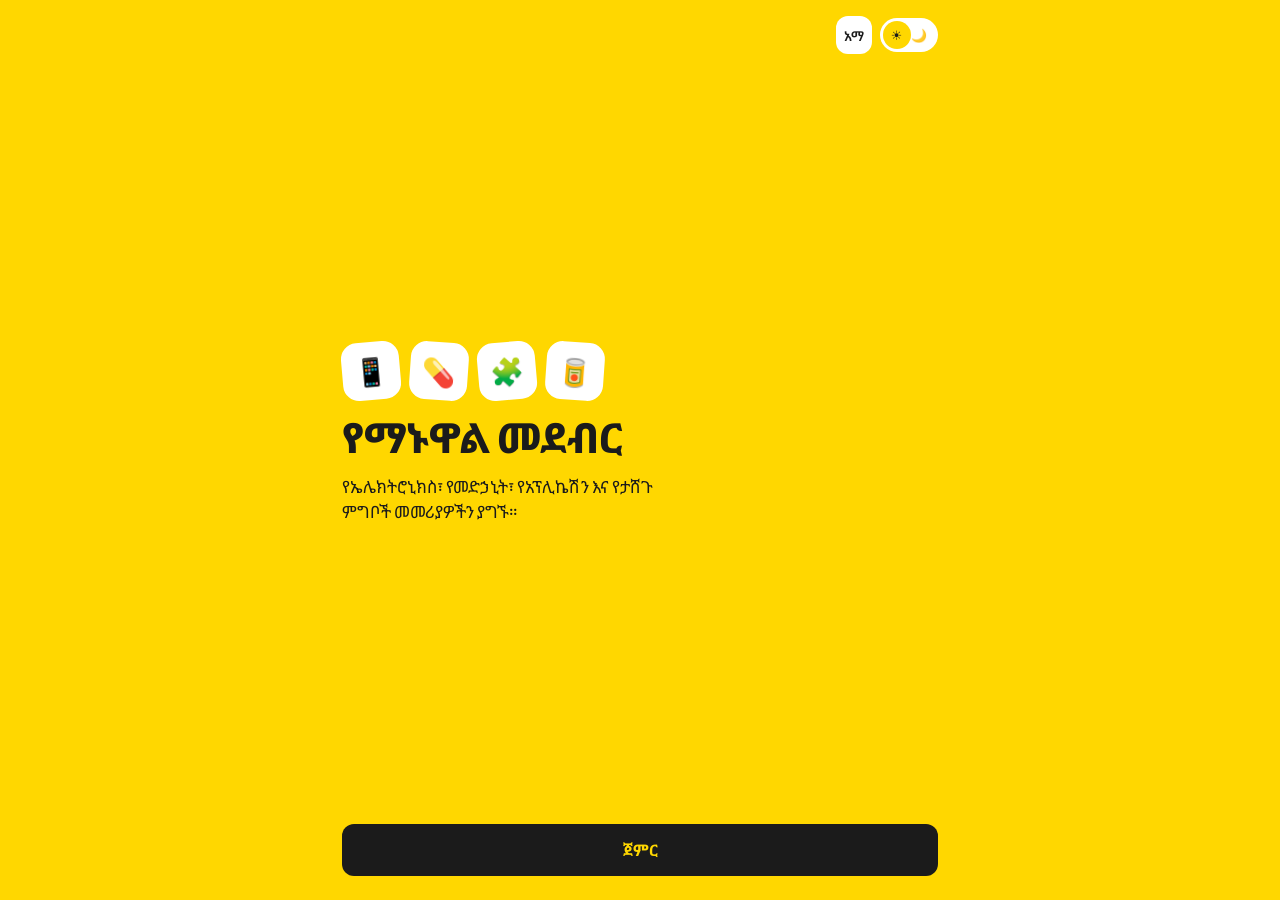
==== index.html @ f5225393 "Add files via upload" ====
<!doctype html>
<html lang="en">
<head>
<meta charset="utf-8">
<meta name="viewport" content="width=device-width,initial-scale=1,viewport-fit=cover,user-scalable=no">
<title>Manual Hub</title>
<script src="https://telegram.org/js/telegram-web-app.js"></script>
<link rel="preconnect" href="https://fonts.googleapis.com">
<link href="https://fonts.googleapis.com/css2?family=Noto+Sans+Ethiopic:wght@400;600;800&family=Plus+Jakarta+Sans:wght@400;600;800&display=swap" rel="stylesheet">
<link rel="stylesheet" href="css/styles.css">
</head>
<body>
<div id="app"></div>
<div id="toast" role="status"></div>
<script type="module" src="js/app.js"></script>
</body>
</html>
---- css/styles.css ----
:root{--bg:#FFD700;--ink:#1b1b1b;--card:#fff;--cink:#1b1b1b;--muted:#6b6b6b;--line:#ececec;--acc:#1b1b1b;--aink:#FFD700}
[data-theme=dark]{--bg:#2b2400;--ink:#fff3b0;--card:#1f1f1f;--cink:#f5f5f5;--muted:#a3a3a3;--line:#333;--acc:#FFD700;--aink:#1b1b1b}
*{box-sizing:border-box;margin:0}
[hidden]{display:none!important}
body{font-family:'Plus Jakarta Sans','Noto Sans Ethiopic',system-ui,sans-serif;background:var(--bg);color:var(--ink);-webkit-tap-highlight-color:transparent;transition:background .25s}
button,input,select{font:inherit;color:inherit}
button{border:0;background:none;cursor:pointer}
:focus-visible{outline:3px solid var(--acc);outline-offset:2px}
.top{position:sticky;top:0;z-index:5;background:var(--bg);display:flex;align-items:center;gap:8px;padding:10px 14px;padding-top:calc(10px + env(safe-area-inset-top))}
.top h1{flex:1;min-width:0;font-size:1.05rem;font-weight:800;white-space:nowrap;overflow:hidden;text-overflow:ellipsis}
.ib{width:38px;height:38px;border-radius:12px;background:var(--card);color:var(--cink);display:grid;place-items:center;font-size:1.1rem;position:relative;border:0}
select.ib{width:auto;padding:0 8px;font-weight:600;font-size:.85rem;appearance:none;text-align:center}
.badge{position:absolute;top:-5px;right:-5px;min-width:18px;height:18px;border-radius:9px;background:var(--acc);color:var(--aink);font:700 .7rem/18px inherit;font-style:normal;text-align:center;padding:0 4px}
.switch{width:58px;height:34px;border-radius:17px;background:var(--card);position:relative;display:flex;justify-content:space-around;align-items:center;font-size:.8rem;flex:none}
.switch span{position:relative;z-index:1}
.switch i{position:absolute;top:3px;left:3px;width:28px;height:28px;border-radius:50%;background:var(--bg);transition:transform .2s}
.switch[aria-checked=true] i{transform:translateX(24px)}
main{max-width:640px;margin:auto;padding:6px 14px calc(40px + env(safe-area-inset-bottom))}
.sec{font-size:1.4rem;font-weight:800;margin:10px 2px 12px}
.card{background:var(--card);color:var(--cink);border-radius:18px}
.grid{display:grid;grid-template-columns:1fr 1fr;gap:12px}
.cat{padding:18px 14px;display:flex;flex-direction:column;gap:6px;align-items:flex-start;text-align:left;min-height:130px}
.cat .ico{font-size:2rem;width:52px;height:52px;border-radius:14px;background:var(--bg);display:grid;place-items:center}
.cat b{font-size:1rem;margin-top:auto}
small{color:var(--muted)}
.search{display:flex;gap:8px;margin:6px 0 10px}
.search input{flex:1;min-width:0;height:44px;border-radius:12px;border:0;padding:0 14px;background:var(--card);color:var(--cink)}
.search .ib{height:44px;width:44px}
.alpha{display:flex;gap:6px;overflow-x:auto;padding-bottom:10px;scrollbar-width:none}
.alpha button{flex:none;min-width:34px;height:34px;padding:0 10px;border-radius:10px;background:var(--card);color:var(--cink);font-weight:600;font-size:.85rem}
.alpha button.on{background:var(--acc);color:var(--aink)}
.prod{display:flex;gap:12px;padding:12px;margin-bottom:10px}
.thumb{flex:none;width:84px;height:84px;border-radius:14px;background:var(--bg);display:grid;place-items:center;font-size:2.4rem;overflow:hidden}
.thumb img{width:100%;height:100%;object-fit:cover}
.thumb.s{width:48px;height:48px;font-size:1.4rem;border-radius:10px}
.info{flex:1;min-width:0;display:flex;flex-direction:column;gap:3px}
.info h3{font-size:.98rem}
.info p{font-size:.85rem;color:var(--muted);line-height:1.35}
.buy{display:flex;align-items:center;justify-content:space-between;gap:8px;margin-top:6px;flex-wrap:wrap}
.btn{background:var(--acc);color:var(--aink);font-weight:700;border-radius:12px;padding:9px 12px;font-size:.85rem}
.btn.big{width:100%;padding:15px;font-size:1rem;margin-top:12px}
.empty{text-align:center;padding:36px 12px;opacity:.8}
.welcome{min-height:100dvh;display:flex;flex-direction:column;padding:calc(16px + env(safe-area-inset-top)) 22px calc(24px + env(safe-area-inset-bottom));max-width:640px;margin:auto}
.tools{display:flex;gap:8px;justify-content:flex-end;align-items:center}
.hero{flex:1;display:flex;flex-direction:column;justify-content:center;gap:14px}
.hero h1{font-size:2.6rem;line-height:1.1;font-weight:800}
.hero p{font-size:1.05rem;line-height:1.5;max-width:30ch}
.chips{display:flex;gap:10px}
.chips span{width:58px;height:58px;border-radius:16px;background:var(--card);display:grid;place-items:center;font-size:1.7rem}
.chips span:nth-child(odd){transform:rotate(-5deg)}.chips span:nth-child(even){transform:rotate(4deg)}
.scrim{position:fixed;inset:0;background:#0007;z-index:10}
.sheet{position:fixed;left:0;right:0;bottom:0;z-index:11;background:var(--card);color:var(--cink);border-radius:24px 24px 0 0;padding:16px 16px calc(20px + env(safe-area-inset-bottom));max-height:88dvh;overflow-y:auto;max-width:640px;margin:auto;animation:up .22s ease-out}
@keyframes up{from{transform:translateY(40px);opacity:0}}
.sh-h{display:flex;justify-content:space-between;align-items:center;margin-bottom:10px}
.sheet .ib{background:var(--line)}
.sheet h3{font-size:.9rem;margin:14px 0 8px}
.line{display:flex;align-items:center;gap:10px;padding:8px 0;border-bottom:1px solid var(--line)}
.lt{flex:1;min-width:0;display:flex;flex-direction:column}
.step{display:flex;align-items:center;gap:10px}
.step button{width:32px;height:32px;border-radius:10px;background:var(--line);font-size:1.1rem}
.tot,.sum>div{display:flex;justify-content:space-between;gap:10px;padding:6px 0;font-size:.92rem}
.tot{font-size:1.05rem;font-weight:800;padding-top:12px}
.pays{display:grid;grid-template-columns:1fr 1fr;gap:8px}
.pay{display:flex;align-items:center;gap:8px;padding:11px;border-radius:12px;border:2px solid var(--line);font-size:.85rem;cursor:pointer}
.pay.on{border-color:var(--acc)}
.pay input{position:absolute;opacity:0}
.note{font-size:.82rem;color:var(--muted);margin:10px 0;line-height:1.4}
.sheet input[id]{width:100%;height:44px;border-radius:12px;border:1px solid var(--line);background:transparent;padding:0 12px;margin-bottom:8px;color:var(--cink)}
.done{text-align:center;padding:20px 0;font-size:3rem}
.done h2{font-size:1.3rem;margin:8px 0}.done p{font-size:.95rem;color:var(--muted)}
#toast{position:fixed;left:50%;bottom:calc(24px + env(safe-area-inset-bottom));transform:translate(-50%,20px);background:var(--acc);color:var(--aink);padding:10px 16px;border-radius:12px;font-weight:600;font-size:.88rem;opacity:0;pointer-events:none;transition:.2s;z-index:20;max-width:90%;text-align:center}
#toast.on{opacity:1;transform:translate(-50%,0)}
@media(prefers-reduced-motion:reduce){*{animation:none!important;transition:none!important}}
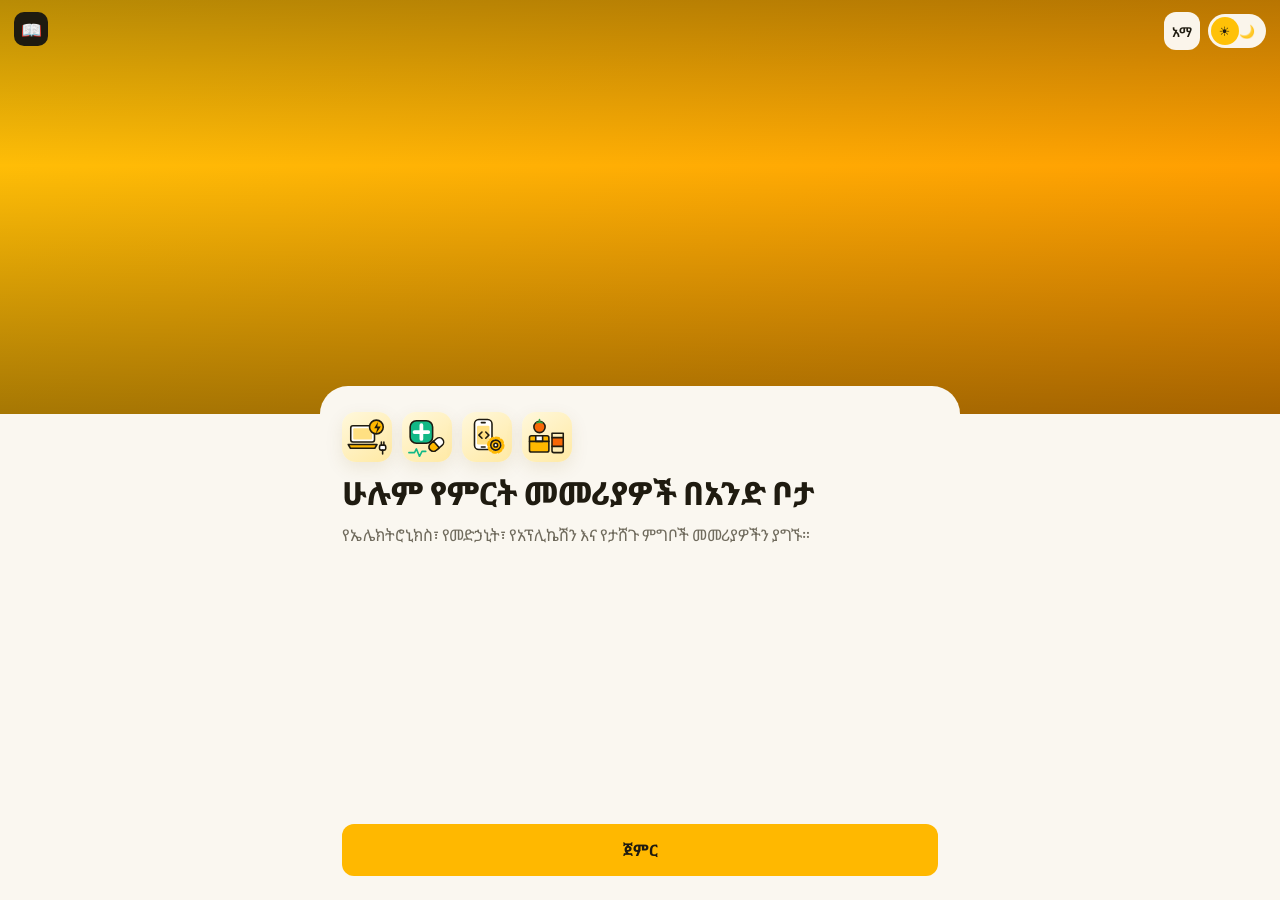
==== commit 6bb8e865: "Add files via upload" ====
--- a/index.html
+++ b/index.html
@@ -4,13 +4,16 @@
 <meta charset="utf-8">
 <meta name="viewport" content="width=device-width,initial-scale=1,viewport-fit=cover,user-scalable=no">
 <title>Manual Hub</title>
+<meta name="theme-color" content="#FFB800">
 <script src="https://telegram.org/js/telegram-web-app.js"></script>
 <link rel="preconnect" href="https://fonts.googleapis.com">
 <link href="https://fonts.googleapis.com/css2?family=Noto+Sans+Ethiopic:wght@400;600;800&family=Plus+Jakarta+Sans:wght@400;600;800&display=swap" rel="stylesheet">
 <link rel="stylesheet" href="css/styles.css">
 </head>
 <body>
+<noscript>Please enable JavaScript to use this app.</noscript>
 <div id="app"></div>
+<!-- Admin panel (js/admin.js + css/admin.css) is loaded only when an admin opens it -->
 <div id="toast" role="status"></div>
 <script type="module" src="js/app.js"></script>
 </body>
--- a/css/styles.css
+++ b/css/styles.css
@@ -1,59 +1,85 @@
-:root{--bg:#FFD700;--ink:#1b1b1b;--card:#fff;--cink:#1b1b1b;--muted:#6b6b6b;--line:#ececec;--acc:#1b1b1b;--aink:#FFD700}
-[data-theme=dark]{--bg:#2b2400;--ink:#fff3b0;--card:#1f1f1f;--cink:#f5f5f5;--muted:#a3a3a3;--line:#333;--acc:#FFD700;--aink:#1b1b1b}
+:root{--gold:#FFC107;--gold2:#FFB800;--bg:#FAF7F0;--ink:#1F1B10;--card:#fff;--cink:#1F1B10;--muted:#6f6a5c;--line:#ece7d8;--acc:#FFB800;--aink:#1F1B10;--shadow:0 6px 18px rgba(120,90,0,.10)}
+[data-theme=dark]{--bg:#14120b;--ink:#f6efd8;--card:#201d12;--cink:#f6efd8;--muted:#a79f86;--line:#34301f;--acc:#FFC107;--aink:#1b1700;--shadow:0 6px 18px rgba(0,0,0,.35)}
 *{box-sizing:border-box;margin:0}
 [hidden]{display:none!important}
 body{font-family:'Plus Jakarta Sans','Noto Sans Ethiopic',system-ui,sans-serif;background:var(--bg);color:var(--ink);-webkit-tap-highlight-color:transparent;transition:background .25s}
 button,input,select{font:inherit;color:inherit}
 button{border:0;background:none;cursor:pointer}
-:focus-visible{outline:3px solid var(--acc);outline-offset:2px}
-.top{position:sticky;top:0;z-index:5;background:var(--bg);display:flex;align-items:center;gap:8px;padding:10px 14px;padding-top:calc(10px + env(safe-area-inset-top))}
+:focus-visible{outline:3px solid var(--ink);outline-offset:2px}
+.top{position:sticky;top:0;z-index:5;background:linear-gradient(135deg,var(--gold),var(--gold2));color:#1F1B10;display:flex;align-items:center;gap:8px;padding:10px 14px;padding-top:calc(10px + env(safe-area-inset-top));box-shadow:0 2px 10px rgba(120,90,0,.18)}
 .top h1{flex:1;min-width:0;font-size:1.05rem;font-weight:800;white-space:nowrap;overflow:hidden;text-overflow:ellipsis}
 .ib{width:38px;height:38px;border-radius:12px;background:var(--card);color:var(--cink);display:grid;place-items:center;font-size:1.1rem;position:relative;border:0}
+.top .ib,.top .switch,.banner .ib,.banner .switch{background:rgba(255,255,255,.92);color:#1F1B10}
 select.ib{width:auto;padding:0 8px;font-weight:600;font-size:.85rem;appearance:none;text-align:center}
-.badge{position:absolute;top:-5px;right:-5px;min-width:18px;height:18px;border-radius:9px;background:var(--acc);color:var(--aink);font:700 .7rem/18px inherit;font-style:normal;text-align:center;padding:0 4px}
+.badge{position:absolute;top:-5px;right:-5px;min-width:18px;height:18px;border-radius:9px;background:#1F1B10;color:#FFC107;font:700 .7rem/18px inherit;font-style:normal;text-align:center;padding:0 4px}
 .switch{width:58px;height:34px;border-radius:17px;background:var(--card);position:relative;display:flex;justify-content:space-around;align-items:center;font-size:.8rem;flex:none}
 .switch span{position:relative;z-index:1}
-.switch i{position:absolute;top:3px;left:3px;width:28px;height:28px;border-radius:50%;background:var(--bg);transition:transform .2s}
+.switch i{position:absolute;top:3px;left:3px;width:28px;height:28px;border-radius:50%;background:var(--gold);transition:transform .2s}
 .switch[aria-checked=true] i{transform:translateX(24px)}
-main{max-width:640px;margin:auto;padding:6px 14px calc(40px + env(safe-area-inset-bottom))}
-.sec{font-size:1.4rem;font-weight:800;margin:10px 2px 12px}
-.card{background:var(--card);color:var(--cink);border-radius:18px}
+main{max-width:640px;margin:auto;padding:14px 14px calc(40px + env(safe-area-inset-bottom))}
+.sec{font-size:1.3rem;font-weight:800;margin:6px 2px 12px}
+.card{background:var(--card);color:var(--cink);border-radius:18px;box-shadow:var(--shadow)}
 .grid{display:grid;grid-template-columns:1fr 1fr;gap:12px}
 .cat{padding:18px 14px;display:flex;flex-direction:column;gap:6px;align-items:flex-start;text-align:left;min-height:130px}
-.cat .ico{font-size:2rem;width:52px;height:52px;border-radius:14px;background:var(--bg);display:grid;place-items:center}
+.cat .ico{width:68px;height:68px;border-radius:18px;background:linear-gradient(145deg,#FFF8DC,#FFE9A3);display:grid;place-items:center;padding:6px;box-shadow:inset 0 0 0 1px rgba(255,184,0,.35)}
+.cat .ico svg,.chips svg{width:100%;height:100%;display:block}
 .cat b{font-size:1rem;margin-top:auto}
 small{color:var(--muted)}
-.search{display:flex;gap:8px;margin:6px 0 10px}
-.search input{flex:1;min-width:0;height:44px;border-radius:12px;border:0;padding:0 14px;background:var(--card);color:var(--cink)}
-.search .ib{height:44px;width:44px}
+/* promo / ad slots */
+.promos{display:flex;gap:12px;overflow-x:auto;scroll-snap-type:x mandatory;margin:0 -14px 18px;padding:0 14px 4px;scrollbar-width:none}
+.promo{flex:0 0 86%;scroll-snap-align:start;border-radius:18px;padding:16px;min-height:132px;position:relative;overflow:hidden;background:linear-gradient(135deg,var(--gold),var(--gold2));color:#1F1B10;text-align:left;display:flex;flex-direction:column;justify-content:flex-end;gap:4px;box-shadow:var(--shadow)}
+.promo.slot{background:transparent;border:2px dashed var(--gold2);color:var(--ink);box-shadow:none}
+.promo img{position:absolute;inset:0;width:100%;height:100%;object-fit:cover}
+.promo.img::after{content:'';position:absolute;inset:0;background:linear-gradient(to top,rgba(0,0,0,.65),transparent 70%)}
+.promo.img{color:#fff}
+.promo .pt{position:relative;z-index:1}.promo b{font-size:1.05rem}.promo .pd{font-size:.85rem;opacity:.85}
+.promo .tag{position:absolute;top:12px;left:14px;z-index:1;font-size:.7rem;font-weight:700;padding:3px 9px;border-radius:20px;background:rgba(255,255,255,.9);color:#1F1B10}
+/* search + list */
+.search{display:flex;gap:8px;margin:0 0 10px}
+.search input{flex:1;min-width:0;height:44px;border-radius:12px;border:1px solid var(--line);padding:0 14px;background:var(--card);color:var(--cink)}
+.search .ib{height:44px;width:44px;box-shadow:var(--shadow)}
 .alpha{display:flex;gap:6px;overflow-x:auto;padding-bottom:10px;scrollbar-width:none}
-.alpha button{flex:none;min-width:34px;height:34px;padding:0 10px;border-radius:10px;background:var(--card);color:var(--cink);font-weight:600;font-size:.85rem}
-.alpha button.on{background:var(--acc);color:var(--aink)}
-.prod{display:flex;gap:12px;padding:12px;margin-bottom:10px}
-.thumb{flex:none;width:84px;height:84px;border-radius:14px;background:var(--bg);display:grid;place-items:center;font-size:2.4rem;overflow:hidden}
+.alpha button{flex:none;min-width:34px;height:34px;padding:0 10px;border-radius:10px;background:var(--card);color:var(--cink);font-weight:600;font-size:.85rem;border:1px solid var(--line)}
+.alpha button.on{background:var(--acc);color:var(--aink);border-color:var(--acc)}
+.prod{display:flex;gap:12px;padding:12px;margin-bottom:10px;cursor:pointer}
+.thumb{flex:none;width:84px;height:84px;border-radius:14px;background:linear-gradient(135deg,#FFF3C4,#FFE082);display:grid;place-items:center;font-size:2.4rem;overflow:hidden}
 .thumb img{width:100%;height:100%;object-fit:cover}
 .thumb.s{width:48px;height:48px;font-size:1.4rem;border-radius:10px}
 .info{flex:1;min-width:0;display:flex;flex-direction:column;gap:3px}
 .info h3{font-size:.98rem}
-.info p{font-size:.85rem;color:var(--muted);line-height:1.35}
+.info p{font-size:.85rem;color:var(--muted);line-height:1.35;display:-webkit-box;-webkit-line-clamp:2;-webkit-box-orient:vertical;overflow:hidden}
+.meta{display:flex;gap:8px;align-items:center}
 .buy{display:flex;align-items:center;justify-content:space-between;gap:8px;margin-top:6px;flex-wrap:wrap}
 .btn{background:var(--acc);color:var(--aink);font-weight:700;border-radius:12px;padding:9px 12px;font-size:.85rem}
 .btn.big{width:100%;padding:15px;font-size:1rem;margin-top:12px}
+.btn.ghost{background:transparent;border:2px solid var(--acc);color:var(--cink)}
 .empty{text-align:center;padding:36px 12px;opacity:.8}
-.welcome{min-height:100dvh;display:flex;flex-direction:column;padding:calc(16px + env(safe-area-inset-top)) 22px calc(24px + env(safe-area-inset-bottom));max-width:640px;margin:auto}
-.tools{display:flex;gap:8px;justify-content:flex-end;align-items:center}
-.hero{flex:1;display:flex;flex-direction:column;justify-content:center;gap:14px}
-.hero h1{font-size:2.6rem;line-height:1.1;font-weight:800}
-.hero p{font-size:1.05rem;line-height:1.5;max-width:30ch}
+/* welcome hero */
+.welcome{min-height:100dvh;display:flex;flex-direction:column;background:var(--bg)}
+.banner{position:relative;height:46dvh;min-height:290px;background:linear-gradient(135deg,#FFC107,#FF9800)}
+.banner img{position:absolute;inset:0;width:100%;height:100%;object-fit:cover}
+.banner::after{content:'';position:absolute;inset:0;background:linear-gradient(to bottom,rgba(0,0,0,.28),transparent 40%,rgba(0,0,0,.35))}
+.banner .tools{position:absolute;top:calc(12px + env(safe-area-inset-top));right:14px;z-index:2}
+.tools{display:flex;gap:8px;align-items:center}
+.wcard{position:relative;z-index:1;margin-top:-28px;background:var(--bg);border-radius:28px 28px 0 0;padding:26px 22px calc(24px + env(safe-area-inset-bottom));flex:1;display:flex;flex-direction:column;gap:12px;max-width:640px;width:100%;align-self:center}
+.wcard h1{font-size:2rem;line-height:1.15;font-weight:800}
+.wcard p{font-size:1rem;line-height:1.5;color:var(--muted)}
 .chips{display:flex;gap:10px}
-.chips span{width:58px;height:58px;border-radius:16px;background:var(--card);display:grid;place-items:center;font-size:1.7rem}
-.chips span:nth-child(odd){transform:rotate(-5deg)}.chips span:nth-child(even){transform:rotate(4deg)}
+.chips span{width:50px;height:50px;border-radius:14px;background:var(--card);box-shadow:var(--shadow);display:grid;place-items:center;font-size:1.5rem}
+.wcard .btn.big{margin-top:auto}
+/* sheets */
 .scrim{position:fixed;inset:0;background:#0007;z-index:10}
 .sheet{position:fixed;left:0;right:0;bottom:0;z-index:11;background:var(--card);color:var(--cink);border-radius:24px 24px 0 0;padding:16px 16px calc(20px + env(safe-area-inset-bottom));max-height:88dvh;overflow-y:auto;max-width:640px;margin:auto;animation:up .22s ease-out}
+.sheet.tall{max-height:93dvh}
 @keyframes up{from{transform:translateY(40px);opacity:0}}
-.sh-h{display:flex;justify-content:space-between;align-items:center;margin-bottom:10px}
-.sheet .ib{background:var(--line)}
+.sh-h{display:flex;justify-content:space-between;align-items:center;gap:10px;margin-bottom:10px}
+.sh-h h2{font-size:1.15rem}
+.sheet .ib{background:var(--line);flex:none}
 .sheet h3{font-size:.9rem;margin:14px 0 8px}
+.vimg{width:100%;aspect-ratio:16/10;border-radius:16px;background:linear-gradient(135deg,#FFF3C4,#FFE082);display:grid;place-items:center;font-size:4rem;overflow:hidden;margin-bottom:10px}
+.vimg img{width:100%;height:100%;object-fit:cover}
+.vtext{font-size:.95rem;line-height:1.6}
+audio{width:100%}
 .line{display:flex;align-items:center;gap:10px;padding:8px 0;border-bottom:1px solid var(--line)}
 .lt{flex:1;min-width:0;display:flex;flex-direction:column}
 .step{display:flex;align-items:center;gap:10px}
@@ -62,12 +88,16 @@
 .tot{font-size:1.05rem;font-weight:800;padding-top:12px}
 .pays{display:grid;grid-template-columns:1fr 1fr;gap:8px}
 .pay{display:flex;align-items:center;gap:8px;padding:11px;border-radius:12px;border:2px solid var(--line);font-size:.85rem;cursor:pointer}
-.pay.on{border-color:var(--acc)}
+.pay.on{border-color:var(--acc);background:rgba(255,184,0,.12)}
 .pay input{position:absolute;opacity:0}
 .note{font-size:.82rem;color:var(--muted);margin:10px 0;line-height:1.4}
 .sheet input[id]{width:100%;height:44px;border-radius:12px;border:1px solid var(--line);background:transparent;padding:0 12px;margin-bottom:8px;color:var(--cink)}
 .done{text-align:center;padding:20px 0;font-size:3rem}
 .done h2{font-size:1.3rem;margin:8px 0}.done p{font-size:.95rem;color:var(--muted)}
-#toast{position:fixed;left:50%;bottom:calc(24px + env(safe-area-inset-bottom));transform:translate(-50%,20px);background:var(--acc);color:var(--aink);padding:10px 16px;border-radius:12px;font-weight:600;font-size:.88rem;opacity:0;pointer-events:none;transition:.2s;z-index:20;max-width:90%;text-align:center}
+#toast{position:fixed;left:50%;bottom:calc(24px + env(safe-area-inset-bottom));transform:translate(-50%,20px);background:#1F1B10;color:#FFC107;padding:10px 16px;border-radius:12px;font-weight:600;font-size:.88rem;opacity:0;pointer-events:none;transition:.2s;z-index:20;max-width:90%;text-align:center}
 #toast.on{opacity:1;transform:translate(-50%,0)}
 @media(prefers-reduced-motion:reduce){*{animation:none!important;transition:none!important}}
+
+.chips span{padding:5px;background:linear-gradient(145deg,#FFF8DC,#FFE9A3)}
+.logo{width:34px;height:34px;border-radius:10px;background:#1F1B10;color:#FFC107;display:grid;place-items:center;font-size:1.05rem;flex:none;user-select:none;-webkit-user-select:none}
+.banner .logo{position:absolute;top:calc(12px + env(safe-area-inset-top));left:14px;z-index:2}
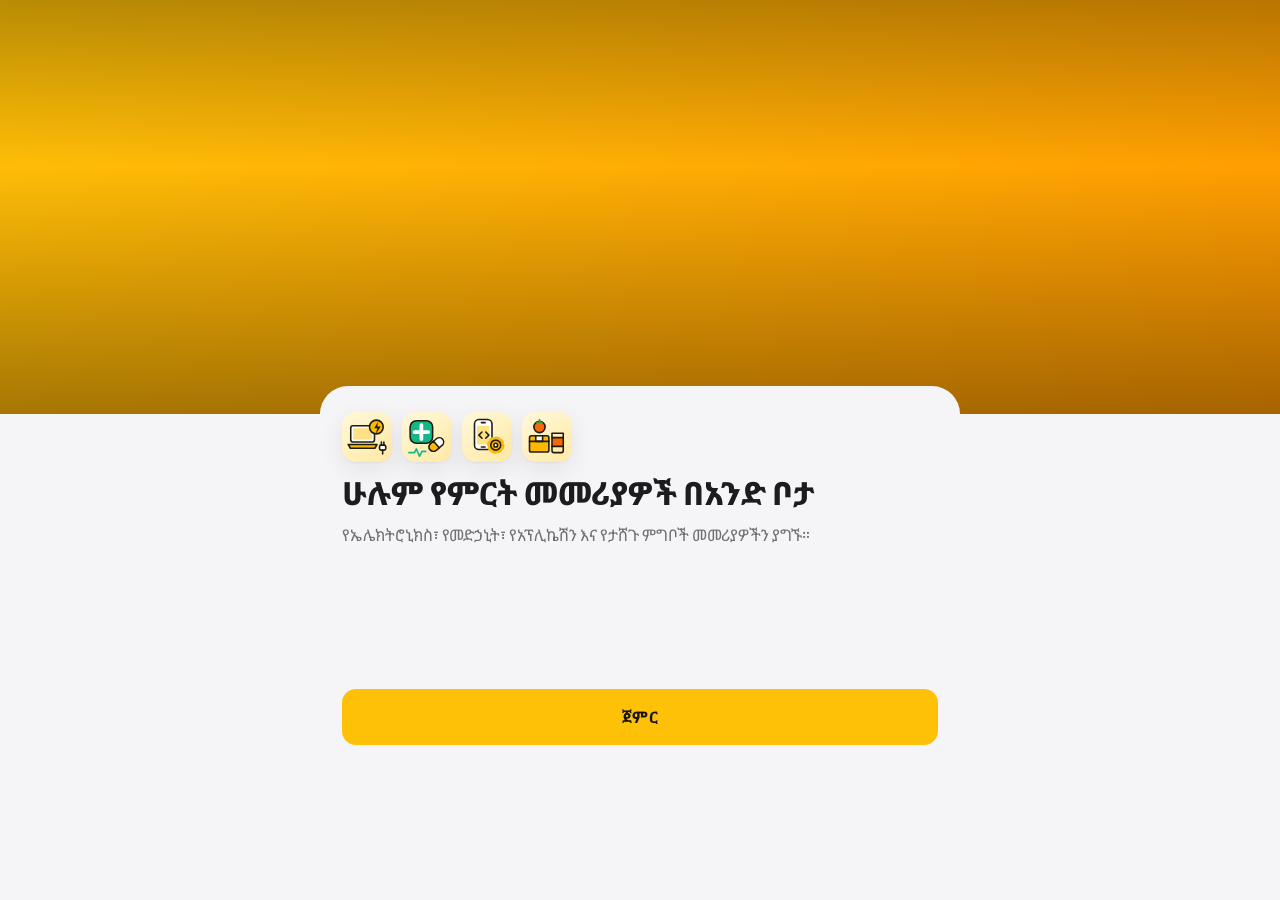
==== commit 9740dfdb: "Add files via upload" ====
--- a/index.html
+++ b/index.html
@@ -13,6 +13,8 @@
 <body>
 <noscript>Please enable JavaScript to use this app.</noscript>
 <div id="app"></div>
+<!-- Overlays that must not re-draw the page behind them (buy-language popup, image zoom) -->
+<div id="modal"></div>
 <!-- Admin panel (js/admin.js + css/admin.css) is loaded only when an admin opens it -->
 <div id="toast" role="status"></div>
 <script type="module" src="js/app.js"></script>
--- a/css/styles.css
+++ b/css/styles.css
@@ -1,103 +1,140 @@
-:root{--gold:#FFC107;--gold2:#FFB800;--bg:#FAF7F0;--ink:#1F1B10;--card:#fff;--cink:#1F1B10;--muted:#6f6a5c;--line:#ece7d8;--acc:#FFB800;--aink:#1F1B10;--shadow:0 6px 18px rgba(120,90,0,.10)}
-[data-theme=dark]{--bg:#14120b;--ink:#f6efd8;--card:#201d12;--cink:#f6efd8;--muted:#a79f86;--line:#34301f;--acc:#FFC107;--aink:#1b1700;--shadow:0 6px 18px rgba(0,0,0,.35)}
+:root{--gold:#FFC107;--gold2:#FFB800;--bg:#F5F5F7;--ink:#1C1C1E;--card:#FFFFFF;--cink:#1C1C1E;--muted:#6E6E73;--line:#E8E8ED;--acc:#FFC107;--aink:#1C1C1E;--r:16px;--shadow:0 1px 2px rgba(28,28,30,.05),0 8px 24px rgba(28,28,30,.08);--danger:#D6336C;--pill:#1C1C1E;--pillink:#fff}
+[data-theme=dark]{--bg:#0E0E10;--ink:#F5F5F7;--card:#1C1C1E;--cink:#F5F5F7;--muted:#9A9AA0;--line:#2C2C30;--acc:#FFC107;--aink:#1C1C1E;--shadow:0 1px 2px rgba(0,0,0,.4),0 8px 24px rgba(0,0,0,.45);--pill:#FFC107;--pillink:#1C1C1E}
 *{box-sizing:border-box;margin:0}
 [hidden]{display:none!important}
 body{font-family:'Plus Jakarta Sans','Noto Sans Ethiopic',system-ui,sans-serif;background:var(--bg);color:var(--ink);-webkit-tap-highlight-color:transparent;transition:background .25s}
 button,input,select{font:inherit;color:inherit}
 button{border:0;background:none;cursor:pointer}
 :focus-visible{outline:3px solid var(--ink);outline-offset:2px}
-.top{position:sticky;top:0;z-index:5;background:linear-gradient(135deg,var(--gold),var(--gold2));color:#1F1B10;display:flex;align-items:center;gap:8px;padding:10px 14px;padding-top:calc(10px + env(safe-area-inset-top));box-shadow:0 2px 10px rgba(120,90,0,.18)}
-.top h1{flex:1;min-width:0;font-size:1.05rem;font-weight:800;white-space:nowrap;overflow:hidden;text-overflow:ellipsis}
-.ib{width:38px;height:38px;border-radius:12px;background:var(--card);color:var(--cink);display:grid;place-items:center;font-size:1.1rem;position:relative;border:0}
-.top .ib,.top .switch,.banner .ib,.banner .switch{background:rgba(255,255,255,.92);color:#1F1B10}
-select.ib{width:auto;padding:0 8px;font-weight:600;font-size:.85rem;appearance:none;text-align:center}
-.badge{position:absolute;top:-5px;right:-5px;min-width:18px;height:18px;border-radius:9px;background:#1F1B10;color:#FFC107;font:700 .7rem/18px inherit;font-style:normal;text-align:center;padding:0 4px}
-.switch{width:58px;height:34px;border-radius:17px;background:var(--card);position:relative;display:flex;justify-content:space-around;align-items:center;font-size:.8rem;flex:none}
-.switch span{position:relative;z-index:1}
-.switch i{position:absolute;top:3px;left:3px;width:28px;height:28px;border-radius:50%;background:var(--gold);transition:transform .2s}
-.switch[aria-checked=true] i{transform:translateX(24px)}
-main{max-width:640px;margin:auto;padding:14px 14px calc(40px + env(safe-area-inset-bottom))}
-.sec{font-size:1.3rem;font-weight:800;margin:6px 2px 12px}
-.card{background:var(--card);color:var(--cink);border-radius:18px;box-shadow:var(--shadow)}
-.grid{display:grid;grid-template-columns:1fr 1fr;gap:12px}
-.cat{padding:18px 14px;display:flex;flex-direction:column;gap:6px;align-items:flex-start;text-align:left;min-height:130px}
-.cat .ico{width:68px;height:68px;border-radius:18px;background:linear-gradient(145deg,#FFF8DC,#FFE9A3);display:grid;place-items:center;padding:6px;box-shadow:inset 0 0 0 1px rgba(255,184,0,.35)}
-.cat .ico svg,.chips svg{width:100%;height:100%;display:block}
-.cat b{font-size:1rem;margin-top:auto}
-small{color:var(--muted)}
-/* promo / ad slots */
-.promos{display:flex;gap:12px;overflow-x:auto;scroll-snap-type:x mandatory;margin:0 -14px 18px;padding:0 14px 4px;scrollbar-width:none}
-.promo{flex:0 0 86%;scroll-snap-align:start;border-radius:18px;padding:16px;min-height:132px;position:relative;overflow:hidden;background:linear-gradient(135deg,var(--gold),var(--gold2));color:#1F1B10;text-align:left;display:flex;flex-direction:column;justify-content:flex-end;gap:4px;box-shadow:var(--shadow)}
-.promo.slot{background:transparent;border:2px dashed var(--gold2);color:var(--ink);box-shadow:none}
+/* top bar */
+.app{position:sticky;top:0;z-index:5;background:var(--bg);border-bottom:1px solid var(--line);display:flex;align-items:center;justify-content:space-between;gap:10px;padding:10px 16px;padding-top:calc(10px + env(safe-area-inset-top))}
+.brand{font-weight:800;font-size:1.3rem;letter-spacing:-.02em;white-space:nowrap;user-select:none;-webkit-user-select:none;min-width:0;overflow:hidden;text-overflow:ellipsis}
+.brand::before{content:'';display:inline-block;width:.55em;height:.55em;border-radius:50%;background:var(--gold);margin-right:.35em}
+.hr{display:flex;align-items:center;gap:8px;flex:none}
+.rnd,.avatar{width:40px;height:40px;border-radius:50%;background:var(--card);border:1px solid var(--line);display:grid;place-items:center;font-size:1.05rem;color:var(--cink);overflow:hidden;position:relative}
+.avatar{background:linear-gradient(135deg,var(--gold),var(--gold2));border:0;font-weight:800;font-size:.9rem;color:#17140B}
+.avatar img{width:100%;height:100%;object-fit:cover}
+.cartpill{height:40px;border-radius:20px;background:#17140B;color:#fff;display:flex;align-items:center;gap:7px;padding:0 14px;font-weight:700;font-size:.9rem;position:relative}
+[data-theme=dark] .cartpill{background:var(--card);border:1px solid var(--line)}
+.badge{position:absolute;top:-6px;right:-4px;min-width:20px;height:20px;border-radius:10px;background:var(--gold);color:#17140B;font:800 .7rem/20px inherit;font-style:normal;text-align:center;padding:0 5px}
+main{max-width:640px;margin:auto;padding:16px 16px 30px}
+main.hasbar{padding-bottom:110px}
+.empty{text-align:center;padding:36px 12px;color:var(--muted);grid-column:1/-1}
+/* shop */
+.chips{display:flex;gap:8px;overflow-x:auto;padding:2px 0 12px;scrollbar-width:none}
+.chip{flex:none;display:flex;align-items:center;gap:7px;padding:9px 16px;border-radius:999px;border:0;box-shadow:var(--shadow);background:var(--card);color:var(--cink);font-weight:600;font-size:.92rem}
+.chip.on{background:var(--pill);color:var(--pillink);border-color:var(--pill)}
+.ci{width:22px;height:22px;display:grid}.ci svg{width:100%;height:100%}
+.search{margin:0 0 10px}
+.search input{width:100%;height:46px;border-radius:12px;border:0;box-shadow:var(--shadow);padding:0 16px;background:var(--card);color:var(--cink)}
+.alpha{display:flex;gap:6px;overflow-x:auto;padding-bottom:12px;scrollbar-width:none}
+.alpha button{flex:none;min-width:32px;height:32px;padding:0 9px;border-radius:16px;background:var(--card);color:var(--cink);font-weight:600;font-size:.8rem;border:0;box-shadow:var(--shadow)}
+.alpha button.on{background:var(--pill);color:var(--pillink);border-color:var(--pill)}
+.pgrid{display:grid;grid-template-columns:1fr 1fr;gap:12px}
+.pcard{background:var(--card);border-radius:var(--r);overflow:hidden;box-shadow:var(--shadow);cursor:pointer;display:flex;flex-direction:column}
+.pimg{aspect-ratio:1/1;background:linear-gradient(145deg,#FFFDF4,#FFF0BF);display:grid;place-items:center;font-size:3.4rem;overflow:hidden;position:relative}
+.pimg img{position:absolute;inset:0;width:100%;height:100%;object-fit:cover}
+.pbadge{position:absolute;right:8px;top:8px;display:flex;gap:4px;font-size:.8rem;background:rgba(255,255,255,.92);border-radius:12px;padding:3px 7px}
+.pbody{padding:12px;display:flex;flex-direction:column;gap:8px;flex:1}
+.pbody h3{font-size:.95rem;font-weight:600;line-height:1.3;min-height:2.6em;display:-webkit-box;-webkit-line-clamp:2;-webkit-box-orient:vertical;overflow:hidden}
+.price{font-weight:800;font-size:1.05rem}
+.pbtn{background:var(--gold);color:#1C1C1E;font-weight:700;border-radius:12px;padding:12px;width:100%;margin-top:auto;transition:background .15s}
+.pbtn.on,.btn.on{background:var(--pill);color:var(--pillink)}
+/* promos */
+.promos{display:flex;gap:12px;overflow-x:auto;scroll-snap-type:x mandatory;margin:0 -16px 14px;padding:0 16px 4px;scrollbar-width:none}
+.promo{flex:0 0 86%;scroll-snap-align:start;border-radius:var(--r);padding:16px;min-height:130px;box-shadow:var(--shadow);position:relative;overflow:hidden;background:linear-gradient(135deg,var(--gold),var(--gold2));color:#17140B;text-align:left;display:flex;flex-direction:column;justify-content:flex-end;gap:4px}
 .promo img{position:absolute;inset:0;width:100%;height:100%;object-fit:cover}
 .promo.img::after{content:'';position:absolute;inset:0;background:linear-gradient(to top,rgba(0,0,0,.65),transparent 70%)}
 .promo.img{color:#fff}
 .promo .pt{position:relative;z-index:1}.promo b{font-size:1.05rem}.promo .pd{font-size:.85rem;opacity:.85}
-.promo .tag{position:absolute;top:12px;left:14px;z-index:1;font-size:.7rem;font-weight:700;padding:3px 9px;border-radius:20px;background:rgba(255,255,255,.9);color:#1F1B10}
-/* search + list */
-.search{display:flex;gap:8px;margin:0 0 10px}
-.search input{flex:1;min-width:0;height:44px;border-radius:12px;border:1px solid var(--line);padding:0 14px;background:var(--card);color:var(--cink)}
-.search .ib{height:44px;width:44px;box-shadow:var(--shadow)}
-.alpha{display:flex;gap:6px;overflow-x:auto;padding-bottom:10px;scrollbar-width:none}
-.alpha button{flex:none;min-width:34px;height:34px;padding:0 10px;border-radius:10px;background:var(--card);color:var(--cink);font-weight:600;font-size:.85rem;border:1px solid var(--line)}
-.alpha button.on{background:var(--acc);color:var(--aink);border-color:var(--acc)}
-.prod{display:flex;gap:12px;padding:12px;margin-bottom:10px;cursor:pointer}
-.thumb{flex:none;width:84px;height:84px;border-radius:14px;background:linear-gradient(135deg,#FFF3C4,#FFE082);display:grid;place-items:center;font-size:2.4rem;overflow:hidden}
-.thumb img{width:100%;height:100%;object-fit:cover}
-.thumb.s{width:48px;height:48px;font-size:1.4rem;border-radius:10px}
-.info{flex:1;min-width:0;display:flex;flex-direction:column;gap:3px}
-.info h3{font-size:.98rem}
-.info p{font-size:.85rem;color:var(--muted);line-height:1.35;display:-webkit-box;-webkit-line-clamp:2;-webkit-box-orient:vertical;overflow:hidden}
-.meta{display:flex;gap:8px;align-items:center}
-.buy{display:flex;align-items:center;justify-content:space-between;gap:8px;margin-top:6px;flex-wrap:wrap}
+.promo .tag{position:absolute;top:12px;left:14px;z-index:1;font-size:.7rem;font-weight:700;padding:3px 9px;border-radius:20px;background:rgba(255,255,255,.9);color:#17140B}
+/* pages */
+.pagehead{display:flex;align-items:center;gap:12px;margin-bottom:16px}
+.pagehead h1{font-size:1.8rem;font-weight:800;letter-spacing:-.02em;line-height:1.1}
+.back{width:44px;height:44px;border-radius:50%;background:var(--card);border:1px solid var(--line);font-size:1.3rem;display:grid;place-items:center;color:var(--cink);flex:none}
+.box{background:var(--card);color:var(--cink);border-radius:var(--r);box-shadow:var(--shadow);padding:18px;margin-bottom:14px}
+.box h2{font-size:1.05rem;margin-bottom:6px}
+.box h3{font-size:1rem;margin:16px 0 8px}
+.oline{display:flex;align-items:center;gap:12px;padding:6px 0}
+.oline+.oline{border-top:1px solid var(--line);margin-top:8px;padding-top:14px}
+.oth{width:64px;height:64px;border-radius:16px;background:linear-gradient(145deg,#FFF8DC,#FFE9A3);display:grid;place-items:center;font-size:1.8rem;overflow:hidden;flex:none}
+.oth img{width:100%;height:100%;object-fit:cover}
+.oi{flex:1;min-width:0}.oi b{display:block;font-size:.95rem;font-weight:600}.oi span{font-weight:800}
+.trash{color:var(--muted);font-size:1.15rem;width:40px;height:40px;border-radius:12px;background:var(--bg)}
+.rows>div{display:flex;justify-content:space-between;gap:14px;padding:7px 0}
+.rows .mut{color:var(--muted)}
+.rows hr{border:0;border-top:1px solid var(--line);margin:8px 0}
+.rows .big{font-weight:800;font-size:1.1rem}
+.li{display:flex;justify-content:space-between;gap:12px;padding:6px 0}.li small{display:block}
+.note{background:#FFF8E1;border-radius:var(--r);padding:16px;color:var(--muted);line-height:1.5;font-size:.95rem}
+.loc{display:flex;gap:10px;align-items:flex-start;padding:10px;border:1.5px solid var(--line);border-radius:12px;margin-top:8px;cursor:pointer}
+.loc.on{border-color:var(--gold);background:rgba(255,193,7,.12)}
+.loc input{margin-top:4px;accent-color:#17140B}
+.cap{font-size:.75rem;letter-spacing:.08em;font-weight:700;color:var(--muted);text-transform:uppercase;margin-bottom:12px}
+.gw{display:grid;grid-template-columns:1fr 1fr;gap:12px}
+.gwc{border:1.5px solid var(--line);border-radius:var(--r);padding:18px 10px;display:flex;flex-direction:column;align-items:center;gap:8px;background:var(--card);color:var(--cink);font-size:1.05rem}
+.gwc.on{background:rgba(255,193,7,.16);border-color:var(--gold2)}
+.gwc svg{width:34px;height:34px}
+.fld{width:100%;height:50px;border-radius:12px;border:1.5px solid var(--line);background:var(--card);color:var(--cink);padding:0 16px;font-size:1.05rem;margin-bottom:6px}
+.hint{font-size:.85rem;color:var(--muted);line-height:1.45;margin:6px 2px}
+.err{color:var(--danger);text-align:center;font-weight:600;margin:6px 0 14px;line-height:1.4}
+ol.steps{padding-left:20px;display:flex;flex-direction:column;gap:8px;line-height:1.45;font-size:.95rem}
+.acct{margin-top:14px;border:1px dashed var(--line);border-radius:16px;padding:6px 14px}
+.acct>div{display:flex;justify-content:space-between;align-items:center;gap:10px;padding:8px 0}
+.acct>div+div{border-top:1px solid var(--line)}
+.acct small{color:var(--muted);display:block}
+.copy{font-size:.8rem;font-weight:700;border:1px solid var(--line);border-radius:10px;padding:6px 10px;color:var(--cink)}
+.doneb{text-align:center;padding:30px 4px 10px}
+.check{width:84px;height:84px;border-radius:50%;background:var(--gold);color:#17140B;font-size:2.6rem;font-weight:800;display:grid;place-items:center;margin:0 auto 18px}
+.doneb h1{font-size:1.6rem;margin-bottom:8px}.doneb p{color:var(--muted);line-height:1.5;margin-bottom:20px}
+/* bottom bar */
+.bar{position:fixed;left:0;right:0;bottom:0;z-index:6;background:var(--bg);border-top:1px solid var(--line);padding:12px 16px calc(12px + env(safe-area-inset-bottom))}
+.bar:empty{display:none}
+.cta{display:block;width:100%;max-width:640px;margin:auto;background:var(--gold);color:#17140B;font-weight:700;font-size:1rem;text-transform:uppercase;letter-spacing:.02em;border-radius:14px;padding:17px}
+.cta:disabled{opacity:.6}
+/* buttons used by sheets and admin */
 .btn{background:var(--acc);color:var(--aink);font-weight:700;border-radius:12px;padding:9px 12px;font-size:.85rem}
 .btn.big{width:100%;padding:15px;font-size:1rem;margin-top:12px}
 .btn.ghost{background:transparent;border:2px solid var(--acc);color:var(--cink)}
-.empty{text-align:center;padding:36px 12px;opacity:.8}
-/* welcome hero */
+.buy{display:flex;align-items:center;justify-content:space-between;gap:8px;margin-top:6px;flex-wrap:wrap}
+/* sheets */
+.scrim{position:fixed;inset:0;background:#0007;z-index:10}
+.sheet{position:fixed;left:0;right:0;bottom:0;z-index:11;background:var(--card);color:var(--cink);border-radius:20px 20px 0 0;box-shadow:0 -8px 30px rgba(0,0,0,.12);padding:16px 16px calc(20px + env(safe-area-inset-bottom));max-height:90dvh;overflow-y:auto;max-width:640px;margin:auto;animation:up .22s ease-out}
+@keyframes up{from{transform:translateY(40px);opacity:0}}
+.sh-h{display:flex;justify-content:space-between;align-items:center;gap:10px;margin-bottom:10px}
+.sh-h h2{font-size:1.15rem}
+.sheet .ib{width:38px;height:38px;border-radius:12px;background:var(--line);display:grid;place-items:center;color:var(--cink);flex:none}
+.sheet h3{font-size:.9rem;margin:14px 0 8px}
+.vimg{width:100%;aspect-ratio:16/10;border-radius:16px;background:linear-gradient(135deg,#FFF3C4,#FFE082);display:grid;place-items:center;font-size:4rem;overflow:hidden;margin-bottom:10px;position:relative}
+.vimg img{position:absolute;inset:0;width:100%;height:100%;object-fit:cover}
+.vtext{font-size:.95rem;line-height:1.6}
+.meta{display:flex;gap:10px;align-items:center}small{color:var(--muted)}
+audio{width:100%}
+.setrow{display:flex;align-items:center;justify-content:space-between;gap:10px;padding:12px 0;border-bottom:1px solid var(--line)}
+.langs{display:flex;gap:8px;flex-wrap:wrap;margin:6px 0 4px}
+.langs button{padding:10px 16px;border-radius:999px;border:1px solid var(--line);font-weight:600;color:var(--cink)}
+.langs button.on{background:var(--pill);color:var(--pillink);border-color:var(--pill)}
+.switch{width:58px;height:34px;border-radius:17px;background:var(--line);position:relative;display:flex;justify-content:space-around;align-items:center;font-size:.8rem;flex:none}
+.switch span{position:relative;z-index:1}
+.switch i{position:absolute;top:3px;left:3px;width:28px;height:28px;border-radius:50%;background:var(--gold);transition:transform .2s}
+.switch[aria-checked=true] i{transform:translateX(24px)}
+.waitbox{position:fixed;inset:0;z-index:12;display:grid;place-items:center;padding:24px}
+.waitc{background:var(--card);color:var(--cink);border-radius:var(--r);box-shadow:var(--shadow);padding:28px 22px;text-align:center;max-width:360px;width:100%}
+.waitc h2{margin:14px 0 8px}.waitc p{color:var(--muted);line-height:1.5;margin-bottom:18px}
+.spin{width:46px;height:46px;border-radius:50%;border:4px solid var(--line);border-top-color:var(--gold2);margin:auto;animation:sp 1s linear infinite}
+@keyframes sp{to{transform:rotate(360deg)}}
+/* welcome */
 .welcome{min-height:100dvh;display:flex;flex-direction:column;background:var(--bg)}
 .banner{position:relative;height:46dvh;min-height:290px;background:linear-gradient(135deg,#FFC107,#FF9800)}
 .banner img{position:absolute;inset:0;width:100%;height:100%;object-fit:cover}
 .banner::after{content:'';position:absolute;inset:0;background:linear-gradient(to bottom,rgba(0,0,0,.28),transparent 40%,rgba(0,0,0,.35))}
-.banner .tools{position:absolute;top:calc(12px + env(safe-area-inset-top));right:14px;z-index:2}
-.tools{display:flex;gap:8px;align-items:center}
 .wcard{position:relative;z-index:1;margin-top:-28px;background:var(--bg);border-radius:28px 28px 0 0;padding:26px 22px calc(24px + env(safe-area-inset-bottom));flex:1;display:flex;flex-direction:column;gap:12px;max-width:640px;width:100%;align-self:center}
 .wcard h1{font-size:2rem;line-height:1.15;font-weight:800}
 .wcard p{font-size:1rem;line-height:1.5;color:var(--muted)}
-.chips{display:flex;gap:10px}
-.chips span{width:50px;height:50px;border-radius:14px;background:var(--card);box-shadow:var(--shadow);display:grid;place-items:center;font-size:1.5rem}
-.wcard .btn.big{margin-top:auto}
-/* sheets */
-.scrim{position:fixed;inset:0;background:#0007;z-index:10}
-.sheet{position:fixed;left:0;right:0;bottom:0;z-index:11;background:var(--card);color:var(--cink);border-radius:24px 24px 0 0;padding:16px 16px calc(20px + env(safe-area-inset-bottom));max-height:88dvh;overflow-y:auto;max-width:640px;margin:auto;animation:up .22s ease-out}
-.sheet.tall{max-height:93dvh}
-@keyframes up{from{transform:translateY(40px);opacity:0}}
-.sh-h{display:flex;justify-content:space-between;align-items:center;gap:10px;margin-bottom:10px}
-.sh-h h2{font-size:1.15rem}
-.sheet .ib{background:var(--line);flex:none}
-.sheet h3{font-size:.9rem;margin:14px 0 8px}
-.vimg{width:100%;aspect-ratio:16/10;border-radius:16px;background:linear-gradient(135deg,#FFF3C4,#FFE082);display:grid;place-items:center;font-size:4rem;overflow:hidden;margin-bottom:10px}
-.vimg img{width:100%;height:100%;object-fit:cover}
-.vtext{font-size:.95rem;line-height:1.6}
-audio{width:100%}
-.line{display:flex;align-items:center;gap:10px;padding:8px 0;border-bottom:1px solid var(--line)}
-.lt{flex:1;min-width:0;display:flex;flex-direction:column}
-.step{display:flex;align-items:center;gap:10px}
-.step button{width:32px;height:32px;border-radius:10px;background:var(--line);font-size:1.1rem}
-.tot,.sum>div{display:flex;justify-content:space-between;gap:10px;padding:6px 0;font-size:.92rem}
-.tot{font-size:1.05rem;font-weight:800;padding-top:12px}
-.pays{display:grid;grid-template-columns:1fr 1fr;gap:8px}
-.pay{display:flex;align-items:center;gap:8px;padding:11px;border-radius:12px;border:2px solid var(--line);font-size:.85rem;cursor:pointer}
-.pay.on{border-color:var(--acc);background:rgba(255,184,0,.12)}
-.pay input{position:absolute;opacity:0}
-.note{font-size:.82rem;color:var(--muted);margin:10px 0;line-height:1.4}
-.sheet input[id]{width:100%;height:44px;border-radius:12px;border:1px solid var(--line);background:transparent;padding:0 12px;margin-bottom:8px;color:var(--cink)}
-.done{text-align:center;padding:20px 0;font-size:3rem}
-.done h2{font-size:1.3rem;margin:8px 0}.done p{font-size:.95rem;color:var(--muted)}
-#toast{position:fixed;left:50%;bottom:calc(24px + env(safe-area-inset-bottom));transform:translate(-50%,20px);background:#1F1B10;color:#FFC107;padding:10px 16px;border-radius:12px;font-weight:600;font-size:.88rem;opacity:0;pointer-events:none;transition:.2s;z-index:20;max-width:90%;text-align:center}
+.wchips{display:flex;gap:10px}
+.wchips span{width:50px;height:50px;padding:5px;border-radius:14px;background:linear-gradient(145deg,#FFF8DC,#FFE9A3);box-shadow:var(--shadow);display:grid}
+.wchips svg{width:100%;height:100%}
+.wcard .cta{margin-top:auto}
+#toast{position:fixed;left:50%;bottom:calc(90px + env(safe-area-inset-bottom));transform:translate(-50%,20px);background:#17140B;color:#FFC107;padding:10px 16px;border-radius:12px;font-weight:600;font-size:.88rem;opacity:0;pointer-events:none;transition:.2s;z-index:20;max-width:90%;text-align:center}
 #toast.on{opacity:1;transform:translate(-50%,0)}
 @media(prefers-reduced-motion:reduce){*{animation:none!important;transition:none!important}}
-
-.chips span{padding:5px;background:linear-gradient(145deg,#FFF8DC,#FFE9A3)}
-.logo{width:34px;height:34px;border-radius:10px;background:#1F1B10;color:#FFC107;display:grid;place-items:center;font-size:1.05rem;flex:none;user-select:none;-webkit-user-select:none}
-.banner .logo{position:absolute;top:calc(12px + env(safe-area-inset-top));left:14px;z-index:2}
